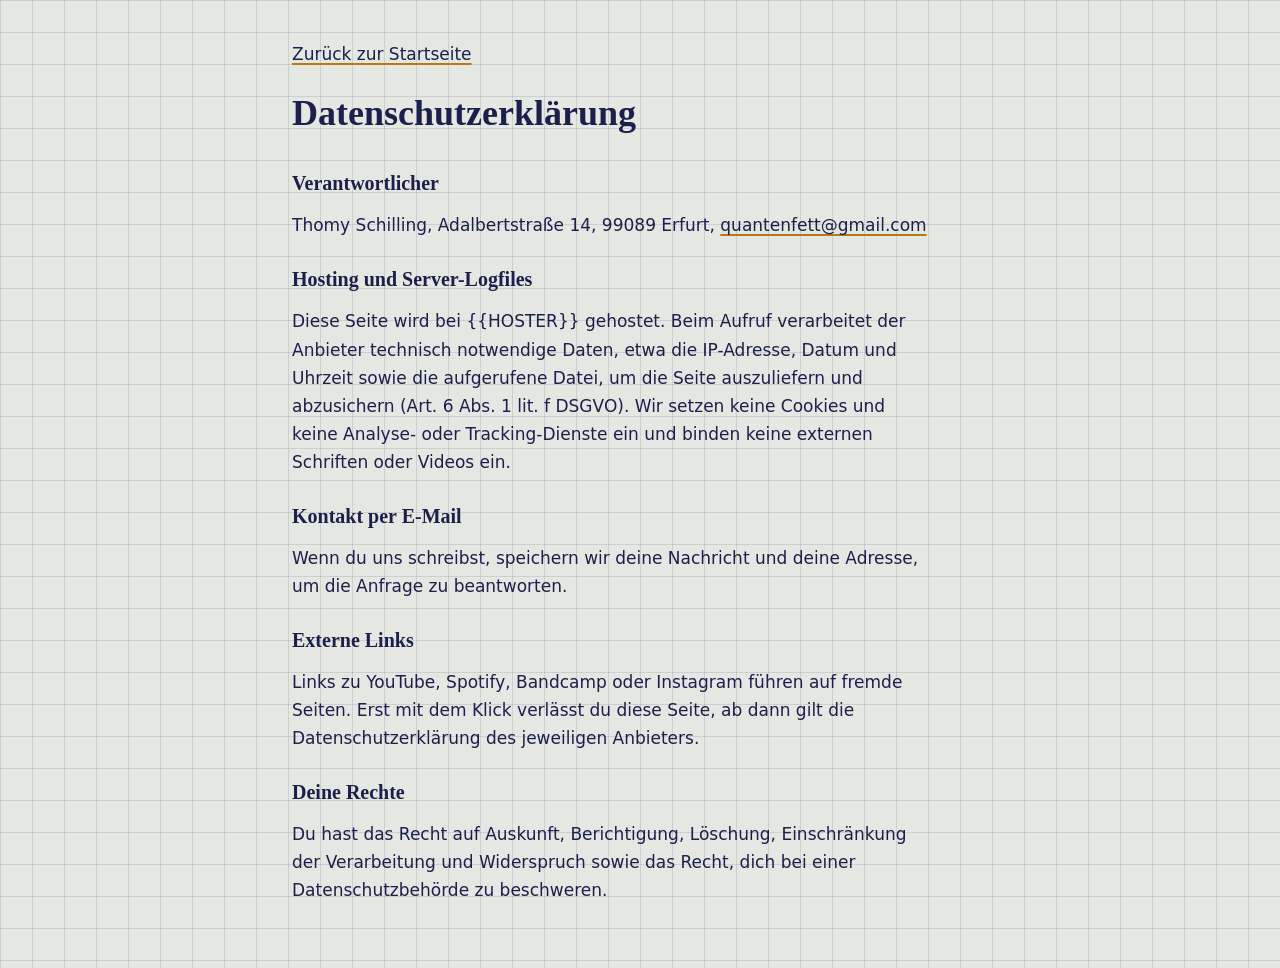
==== site/datenschutz.html @ b007db33 "Add files via upload" ====
<!doctype html>
<html lang="de">
<head>
<meta charset="utf-8">
<meta name="viewport" content="width=device-width, initial-scale=1">
<title>Datenschutz – Quantenfett</title>
<meta name="robots" content="noindex">
<link rel="stylesheet" href="style.css">
</head>
<body class="doc">
<main>
  <p><a href="index.html">Zurück zur Startseite</a></p>
  <h1>Datenschutzerklärung</h1>
  <h2>Verantwortlicher</h2>
  <p>Thomy Schilling, Adalbertstraße 14, 99089 Erfurt, <a href="mailto:quantenfett@gmail.com">quantenfett@gmail.com</a></p>
  <h2>Hosting und Server-Logfiles</h2>
  <p>Diese Seite wird bei {{HOSTER}} gehostet. Beim Aufruf verarbeitet der Anbieter technisch notwendige Daten, etwa die IP-Adresse, Datum und Uhrzeit sowie die aufgerufene Datei, um die Seite auszuliefern und abzusichern (Art. 6 Abs. 1 lit. f DSGVO). Wir setzen keine Cookies und keine Analyse- oder Tracking-Dienste ein und binden keine externen Schriften oder Videos ein.</p>
  <h2>Kontakt per E-Mail</h2>
  <p>Wenn du uns schreibst, speichern wir deine Nachricht und deine Adresse, um die Anfrage zu beantworten.</p>
  <h2>Externe Links</h2>
  <p>Links zu YouTube, Spotify, Bandcamp oder Instagram führen auf fremde Seiten. Erst mit dem Klick verlässt du diese Seite, ab dann gilt die Datenschutzerklärung des jeweiligen Anbieters.</p>
  <h2>Deine Rechte</h2>
  <p>Du hast das Recht auf Auskunft, Berichtigung, Löschung, Einschränkung der Verarbeitung und Widerspruch sowie das Recht, dich bei einer Datenschutzbehörde zu beschweren.</p>
</main>
</body>
</html>
---- site/style.css ----
:root{--paper:#E5E8E2;--ink:#1B1F4B;--muted:#4A4F78;--grease:#E0A02B;--grease-hi:#F3C25A;--grease-lo:#B87812;--line:rgba(27,31,75,.12)}
*{box-sizing:border-box}
html{scroll-behavior:smooth}
body{margin:0;color:var(--ink);background-color:var(--paper);
  background-image:linear-gradient(var(--line) 1px,transparent 1px),linear-gradient(90deg,var(--line) 1px,transparent 1px);
  background-size:32px 32px;font:1.0625rem/1.65 system-ui,-apple-system,"Segoe UI",Roboto,sans-serif}
a{color:var(--ink);text-underline-offset:.2em;text-decoration-thickness:2px;text-decoration-color:var(--grease-lo)}
a:hover{background:var(--grease)}
a:focus-visible{outline:3px solid var(--ink);outline-offset:3px}
h1,h2{font-family:"Iowan Old Style","Palatino Linotype",Palatino,Georgia,serif}

.hero{position:relative;overflow:hidden;max-width:60rem;margin:0 auto;padding:clamp(3rem,12vw,8rem) 1.25rem clamp(2.5rem,8vw,5rem)}
.hero::before{content:"";position:absolute;z-index:0;right:-12vmin;top:-8vmin;width:min(62vmin,28rem);aspect-ratio:1;
  background:radial-gradient(circle at 35% 30%,var(--grease-hi),var(--grease) 45%,var(--grease-lo));
  border-radius:62% 38% 54% 46%/48% 57% 43% 52%}
.hero>*{position:relative;z-index:1}
.hero h1{margin:0 0 1.25rem;font-weight:800;font-size:clamp(2.6rem,13vw,8rem);line-height:.92;letter-spacing:-.035em;overflow-wrap:anywhere}
.lead{max-width:30rem;margin:0;font-size:1.25rem;line-height:1.45}

main{max-width:46rem;margin:0 auto;padding:0 1.25rem}
main section{padding:2rem 0 2.5rem;border-top:2px solid var(--ink)}
h2{margin:0 0 1rem;font-size:1.75rem;line-height:1.2}
p{max-width:40rem;margin:0 0 1rem}
.empty{color:var(--muted)}

.gigs,.links{list-style:none;margin:0;padding:0}
.gig{display:grid;grid-template-columns:4rem 1fr auto;gap:1rem;align-items:center;padding:.9rem 0;border-top:1px solid var(--line)}
.gig:first-child{border-top:0}
.gig time{display:flex;flex-direction:column;align-items:center;padding:.4rem 0;border-radius:.75rem;background:var(--grease);line-height:1.1}
.gig .d{font:800 1.6rem "Iowan Old Style",Palatino,Georgia,serif}
.gig .m{font-size:.85rem}
.gig strong{display:block}
.meta{display:block;color:var(--muted);font-size:.95rem}
.links li{padding:.25rem 0}
.links a{font-weight:600}
@media (max-width:30rem){.gig{grid-template-columns:4rem 1fr}.gig>a{grid-column:2}}

footer{max-width:46rem;margin:2rem auto 0;padding:1.5rem 1.25rem 3rem;border-top:2px solid var(--ink);color:var(--muted);font-size:.95rem}
footer p{margin:0 0 .5rem}
footer a{margin-right:1rem}

.doc main{padding-top:2.5rem;padding-bottom:3rem}
.doc h1{margin:0 0 1.5rem;font-size:2.25rem}
.doc h2{margin-top:1.75rem;font-size:1.25rem}
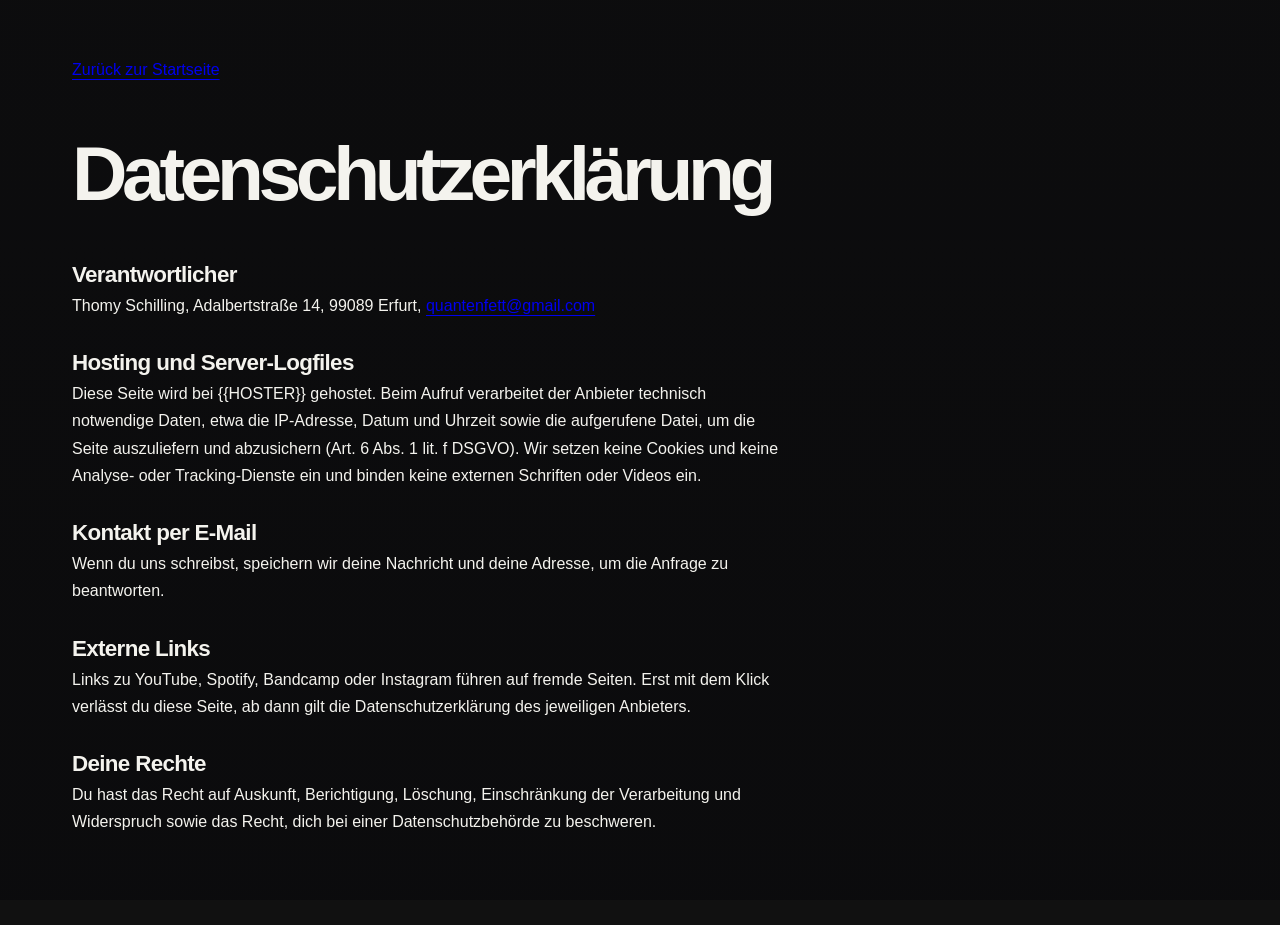
==== commit 96e7bb63: "Add favicon and apple touch icon links Added favicon and apple touch icon links to the header." ====
--- a/site/datenschutz.html
+++ b/site/datenschutz.html
@@ -6,6 +6,9 @@
 <title>Datenschutz – Quantenfett</title>
 <meta name="robots" content="noindex">
 <link rel="stylesheet" href="style.css">
+  <link rel="icon" href="favicon.ico" sizes="any">
+<link rel="icon" type="image/png" href="favicon-192.png" sizes="192x192">
+<link rel="apple-touch-icon" href="apple-touch-icon.png">
 </head>
 <body class="doc">
 <main>
--- a/site/style.css
+++ b/site/style.css
@@ -1,44 +1,382 @@
-:root{--paper:#E5E8E2;--ink:#1B1F4B;--muted:#4A4F78;--grease:#E0A02B;--grease-hi:#F3C25A;--grease-lo:#B87812;--line:rgba(27,31,75,.12)}
-*{box-sizing:border-box}
-html{scroll-behavior:smooth}
-body{margin:0;color:var(--ink);background-color:var(--paper);
-  background-image:linear-gradient(var(--line) 1px,transparent 1px),linear-gradient(90deg,var(--line) 1px,transparent 1px);
-  background-size:32px 32px;font:1.0625rem/1.65 system-ui,-apple-system,"Segoe UI",Roboto,sans-serif}
-a{color:var(--ink);text-underline-offset:.2em;text-decoration-thickness:2px;text-decoration-color:var(--grease-lo)}
-a:hover{background:var(--grease)}
-a:focus-visible{outline:3px solid var(--ink);outline-offset:3px}
-h1,h2{font-family:"Iowan Old Style","Palatino Linotype",Palatino,Georgia,serif}
-
-.hero{position:relative;overflow:hidden;max-width:60rem;margin:0 auto;padding:clamp(3rem,12vw,8rem) 1.25rem clamp(2.5rem,8vw,5rem)}
-.hero::before{content:"";position:absolute;z-index:0;right:-12vmin;top:-8vmin;width:min(62vmin,28rem);aspect-ratio:1;
-  background:radial-gradient(circle at 35% 30%,var(--grease-hi),var(--grease) 45%,var(--grease-lo));
-  border-radius:62% 38% 54% 46%/48% 57% 43% 52%}
-.hero>*{position:relative;z-index:1}
-.hero h1{margin:0 0 1.25rem;font-weight:800;font-size:clamp(2.6rem,13vw,8rem);line-height:.92;letter-spacing:-.035em;overflow-wrap:anywhere}
-.lead{max-width:30rem;margin:0;font-size:1.25rem;line-height:1.45}
-
-main{max-width:46rem;margin:0 auto;padding:0 1.25rem}
-main section{padding:2rem 0 2.5rem;border-top:2px solid var(--ink)}
-h2{margin:0 0 1rem;font-size:1.75rem;line-height:1.2}
-p{max-width:40rem;margin:0 0 1rem}
-.empty{color:var(--muted)}
-
-.gigs,.links{list-style:none;margin:0;padding:0}
-.gig{display:grid;grid-template-columns:4rem 1fr auto;gap:1rem;align-items:center;padding:.9rem 0;border-top:1px solid var(--line)}
-.gig:first-child{border-top:0}
-.gig time{display:flex;flex-direction:column;align-items:center;padding:.4rem 0;border-radius:.75rem;background:var(--grease);line-height:1.1}
-.gig .d{font:800 1.6rem "Iowan Old Style",Palatino,Georgia,serif}
-.gig .m{font-size:.85rem}
-.gig strong{display:block}
-.meta{display:block;color:var(--muted);font-size:.95rem}
-.links li{padding:.25rem 0}
-.links a{font-weight:600}
-@media (max-width:30rem){.gig{grid-template-columns:4rem 1fr}.gig>a{grid-column:2}}
-
-footer{max-width:46rem;margin:2rem auto 0;padding:1.5rem 1.25rem 3rem;border-top:2px solid var(--ink);color:var(--muted);font-size:.95rem}
-footer p{margin:0 0 .5rem}
-footer a{margin-right:1rem}
-
-.doc main{padding-top:2.5rem;padding-bottom:3rem}
-.doc h1{margin:0 0 1.5rem;font-size:2.25rem}
-.doc h2{margin-top:1.75rem;font-size:1.25rem}
+:root {
+  --paper: #f4f3ee;
+  --ink: #181818;
+  --muted: #77766f;
+  --accent: #c94c2c;
+  --line: #d9d7cf;
+  --mono: "SFMono-Regular", Consolas, "Liberation Mono", monospace;
+}
+
+* {
+  box-sizing: border-box;
+}
+
+html {
+  scroll-behavior: smooth;
+  scroll-padding-top: 1.5rem;
+}
+
+
+body {
+  font-family: 'Space Grotesk', sans-serif;
+  font-weight: 400;
+  line-height: 1.65;
+  color: #f4f3ee;
+
+  background-color: #111;
+  background-image:
+    linear-gradient(
+      rgba(10, 10, 12, 0.68),
+      rgba(10, 10, 12, 0.82)
+    ),
+    url("https://wallpaperaccess.com/full/655045.jpg");
+
+  background-size: cover;
+  background-position: center center;
+  background-repeat: no-repeat;
+  background-attachment: fixed;
+}
+
+
+/* Grundschrift für die gesamte Website */
+body {
+  font-family: 'Space Grotesk', sans-serif;
+  font-weight: 400;
+  line-height: 1.65;
+}
+
+/* Überschriften: markant und kompakt */
+h1, h2, h3 {
+  font-family: 'Space Grotesk', sans-serif;
+  font-weight: 700;
+  line-height: 1.1;
+  letter-spacing: -0.04em;
+}
+
+/* Navigation, Konzertdaten und technische Details */
+nav,
+time,
+.date,
+.label,
+.tag {
+  font-family: 'Space Mono', monospace;
+}
+
+/* Links etwas prägnanter */
+a {
+  text-underline-offset: 4px;
+}
+
+/* Fließtext angenehm lesbar halten */
+p {
+  line-height: 1.7;
+}
+
+
+.period {
+  color: var(--accent);
+}
+
+.lead {
+  max-width: 620px;
+  margin: 0;
+  font-size: clamp(1.2rem, 2.5vw, 2rem);
+  line-height: 1.35;
+  letter-spacing: -0.035em;
+}
+
+.scroll-link {
+  margin-top: auto;
+  padding-top: 4rem;
+  font: 11px/1.4 var(--mono);
+  text-transform: uppercase;
+  letter-spacing: 0.1em;
+}
+
+.scroll-link span {
+  color: var(--accent);
+  padding-left: 0.7rem;
+}
+
+main {
+  max-width: 1440px;
+  margin: 0 auto;
+  padding: 0 clamp(1.25rem, 5vw, 5rem);
+}
+
+main section {
+  display: grid;
+  grid-template-columns: minmax(180px, 0.7fr) minmax(0, 2fr);
+  gap: 2rem;
+  padding: 2.5rem 0 5rem;
+  border-top: 1px solid var(--ink);
+}
+
+.section-head {
+  display: flex;
+  flex-direction: column;
+  align-items: flex-start;
+  gap: 0.45rem;
+}
+
+.section-no,
+.section-note,
+.small-note {
+  font: 11px/1.5 var(--mono);
+  text-transform: uppercase;
+  letter-spacing: 0.08em;
+  color: var(--muted);
+}
+
+.section-no {
+  color: var(--accent);
+}
+
+h2 {
+  font-size: clamp(1.8rem, 3.2vw, 3rem);
+  line-height: 1.05;
+  letter-spacing: -0.065em;
+  margin: 0.35rem 0;
+  font-weight: 700;
+}
+
+main section > :not(.section-head) {
+  min-width: 0;
+}
+
+p {
+  max-width: 720px;
+  margin: 0 0 1.1rem;
+}
+
+.bio-copy,
+.booking-copy {
+  font-size: clamp(1rem, 1.5vw, 1.25rem);
+  line-height: 1.65;
+}
+
+.bio-copy .intro {
+  font-size: clamp(1.4rem, 2.7vw, 2.5rem);
+  line-height: 1.2;
+  letter-spacing: -0.045em;
+  margin-bottom: 2rem;
+}
+
+.gigs,
+.links {
+  list-style: none;
+  margin: 0;
+  padding: 0;
+}
+
+.gig {
+  display: grid;
+  grid-template-columns: 4.5rem minmax(0, 1fr) auto;
+  gap: 1.25rem;
+  align-items: center;
+  padding: 1.15rem 0;
+  border-top: 1px solid var(--line);
+}
+
+.gig:first-child {
+  border-top: 0;
+}
+
+.gig time {
+  display: flex;
+  flex-direction: column;
+  align-items: flex-start;
+  line-height: 1.1;
+  color: var(--accent);
+}
+
+.gig .d {
+  font: 2rem/1 var(--mono);
+  letter-spacing: -0.08em;
+}
+
+.gig .m {
+  font: 10px/1.5 var(--mono);
+  text-transform: uppercase;
+  letter-spacing: 0.08em;
+}
+
+.gig strong {
+  display: block;
+  font-size: 1.1rem;
+  line-height: 1.35;
+}
+
+.meta {
+  display: block;
+  color: var(--muted);
+  font-size: 0.9rem;
+}
+
+.gig > a,
+.links a {
+  font: 11px/1.5 var(--mono);
+  text-transform: uppercase;
+  letter-spacing: 0.05em;
+}
+
+.links li {
+  padding: 0.55rem 0;
+  border-bottom: 1px solid var(--line);
+}
+
+.links a {
+  font-size: 12px;
+}
+
+.empty {
+  color: var(--muted);
+}
+
+.email-link {
+  display: inline-block;
+  border-bottom: 1px solid var(--accent);
+  font-size: clamp(1.2rem, 2.5vw, 2rem);
+  letter-spacing: -0.04em;
+}
+
+.small-note {
+  margin-top: 2rem;
+}
+
+footer {
+  max-width: 1440px;
+  margin: 0 auto;
+  padding: 1.5rem clamp(1.25rem, 5vw, 5rem) 2rem;
+  border-top: 1px solid var(--ink);
+  display: flex;
+  align-items: center;
+  gap: 2rem;
+  font: 10px/1.5 var(--mono);
+  text-transform: uppercase;
+  letter-spacing: 0.06em;
+  color: var(--muted);
+}
+
+.footer-brand {
+  color: var(--ink);
+  font-size: 14px;
+  font-weight: bold;
+  letter-spacing: -0.06em;
+}
+
+footer nav {
+  margin-left: auto;
+  display: flex;
+  gap: 1.25rem;
+}
+
+/* Rechtliche Unterseiten */
+.doc main {
+  padding-top: 3rem;
+  padding-bottom: 4rem;
+}
+
+.doc main section {
+  display: block;
+}
+
+.doc h1 {
+  font-size: clamp(2.5rem, 6vw, 5rem);
+  letter-spacing: -0.07em;
+  line-height: 1;
+}
+
+.doc h2 {
+  font-size: 1.4rem;
+  letter-spacing: -0.03em;
+  margin-top: 2rem;
+}
+
+/* Smartphone */
+@media (max-width: 680px) {
+  .hero {
+    min-height: 78vh;
+    padding-top: 1rem;
+    padding-bottom: 5rem;
+  }
+
+  .topline {
+    font-size: 10px;
+  }
+
+  .hero h1 {
+    font-size: clamp(3.8rem, 17vw, 7rem);
+    letter-spacing: -0.09em;
+  }
+
+  main section {
+    grid-template-columns: 1fr;
+    gap: 1.5rem;
+    padding: 2rem 0 3.5rem;
+  }
+
+  .section-head {
+    display: grid;
+    grid-template-columns: auto 1fr;
+    column-gap: 0.8rem;
+    align-items: baseline;
+  }
+
+  .section-no {
+    grid-row: 1;
+    grid-column: 1;
+  }
+
+  .section-head h2 {
+    grid-row: 1;
+    grid-column: 2;
+  }
+
+  .section-note {
+    grid-row: 2;
+    grid-column: 2;
+  }
+
+  .gig {
+    grid-template-columns: 3.5rem minmax(0, 1fr);
+    gap: 0.8rem;
+  }
+
+  .gig > a {
+    grid-column: 2;
+  }
+
+  footer {
+    flex-wrap: wrap;
+    gap: 0.8rem 1.25rem;
+  }
+
+  footer nav {
+    width: 100%;
+    margin-left: 0;
+  }
+}
+
+/* Barrierefreiheit: reduzierte Animationen respektieren */
+@media (prefers-reduced-motion: reduce) {
+  html {
+    scroll-behavior: auto;
+  }
+}
+
+.logo-heading {
+  width: 100%;
+  max-width: 1000px;
+  margin: 0 0 2rem;
+  line-height: 0;
+}
+
+.band-logo {
+  display: block;
+  width: 100%;
+  max-width: 1000px;
+  height: auto;
+  object-fit: contain;
+  object-position: left center;
+}
